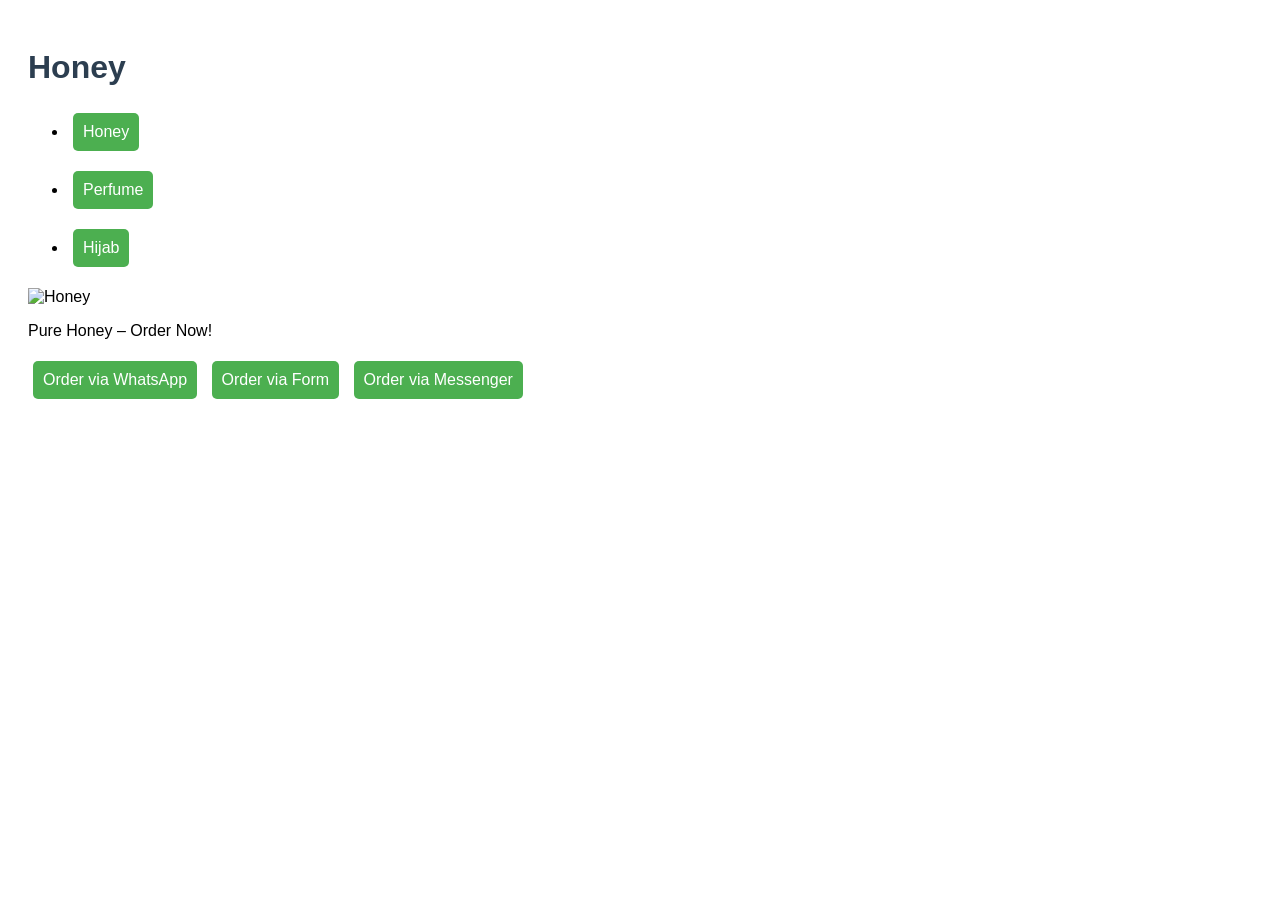
==== index.html @ a89455a1 "Add files via upload" ====
<!DOCTYPE html>
<html lang="en">
<head>
<meta charset="UTF-8">
<meta name="viewport" content="width=device-width, initial-scale=1.0">
<link rel="stylesheet" href="../../style.css">
<title>Honey – Safa Noor</title>
</head>
<body>
<h1>Honey</h1>
<ul>
  <li><a href="p/honey/index.html">Honey</a></li>
  <li><a href="p/perfume/index.html">Perfume</a></li>
  <li><a href="p/hijab/index.html">Hijab</a></li>
</ul>

<img src="honey.jpg" alt="Honey" width="300">
<p>Pure Honey – Order Now!</p>
<a href="https://wa.me/+8801949805239?text=Hi%20Safa%20Noor,%20I%20want%20to%20order%20Honey" target="_blank">Order via WhatsApp</a>
<a href="https://forms.gle/YOUR_FORM_LINK" target="_blank">Order via Form</a>
<a href="https://m.me/YOUR_FACEBOOK_PAGE" target="_blank">Order via Messenger</a>
</body>
</html>
---- style.css ----
body {
    font-family: Arial, sans-serif;
    padding: 20px;
}
h1 {
    color: #2c3e50;
}
ul li {
    margin: 10px 0;
}
a {
    display: inline-block;
    margin: 5px;
    padding: 10px;
    background-color: #4CAF50;
    color: white;
    text-decoration: none;
    border-radius: 5px;
}
img {
    max-width: 100%;
    height: auto;
}
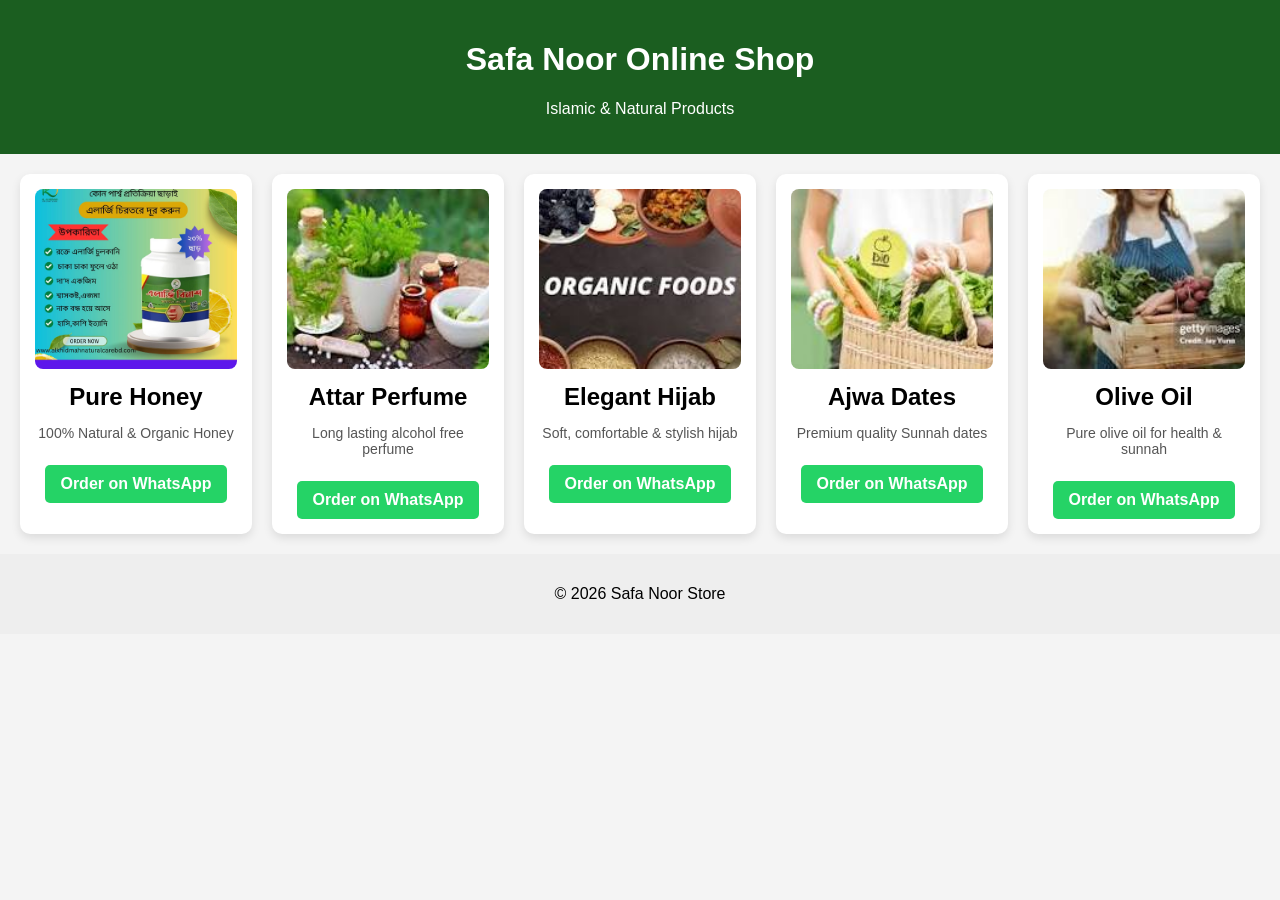
==== commit a2c0ea8e: "Add files via upload" ====
--- a/index.html
+++ b/index.html
@@ -1,23 +1,75 @@
 <!DOCTYPE html>
 <html lang="en">
 <head>
-<meta charset="UTF-8">
-<meta name="viewport" content="width=device-width, initial-scale=1.0">
-<link rel="stylesheet" href="../../style.css">
-<title>Honey – Safa Noor</title>
+  <meta charset="UTF-8">
+  <meta name="viewport" content="width=device-width, initial-scale=1.0">
+  <title>Safa Noor Online Shop</title>
+  <link rel="stylesheet" href="style.css">
 </head>
 <body>
-<h1>Honey</h1>
-<ul>
-  <li><a href="p/honey/index.html">Honey</a></li>
-  <li><a href="p/perfume/index.html">Perfume</a></li>
-  <li><a href="p/hijab/index.html">Hijab</a></li>
-</ul>
 
-<img src="honey.jpg" alt="Honey" width="300">
-<p>Pure Honey – Order Now!</p>
-<a href="https://wa.me/+8801949805239?text=Hi%20Safa%20Noor,%20I%20want%20to%20order%20Honey" target="_blank">Order via WhatsApp</a>
-<a href="https://forms.gle/YOUR_FORM_LINK" target="_blank">Order via Form</a>
-<a href="https://m.me/YOUR_FACEBOOK_PAGE" target="_blank">Order via Messenger</a>
+<header>
+  <h1>Safa Noor Online Shop</h1>
+  <p>Islamic & Natural Products</p>
+</header>
+
+<section class="products">
+
+  <!-- Product 1 -->
+  <div class="card">
+    <img src="images/honey.jpg" alt="Pure Honey">
+    <h2>Pure Honey</h2>
+    <p>100% Natural & Organic Honey</p>
+    <a href="https://wa.me/8801949805239?text=I%20want%20to%20order%20Pure%20Honey" target="_blank">
+      Order on WhatsApp
+    </a>
+  </div>
+
+  <!-- Product 2 -->
+  <div class="card">
+    <img src="images/perfume.jpg" alt="Attar Perfume">
+    <h2>Attar Perfume</h2>
+    <p>Long lasting alcohol free perfume</p>
+    <a href="https://wa.me/8801949805239?text=I%20want%20to%20order%20Attar%20Perfume" target="_blank">
+      Order on WhatsApp
+    </a>
+  </div>
+
+  <!-- Product 3 -->
+  <div class="card">
+    <img src="images/hijab.jpg" alt="Hijab">
+    <h2>Elegant Hijab</h2>
+    <p>Soft, comfortable & stylish hijab</p>
+    <a href="https://wa.me/8801949805239?text=I%20want%20to%20order%20Hijab" target="_blank">
+      Order on WhatsApp
+    </a>
+  </div>
+
+  <!-- Product 4 -->
+  <div class="card">
+    <img src="images/dates.jpg" alt="Ajwa Dates">
+    <h2>Ajwa Dates</h2>
+    <p>Premium quality Sunnah dates</p>
+    <a href="https://wa.me/8801949805239?text=I%20want%20to%20order%20Ajwa%20Dates" target="_blank">
+      Order on WhatsApp
+    </a>
+  </div>
+
+  <!-- Product 5 -->
+  <div class="card">
+    <img src="images/oil.jpg" alt="Olive Oil">
+    <h2>Olive Oil</h2>
+    <p>Pure olive oil for health & sunnah</p>
+    <a href="https://wa.me/8801949805239?text=I%20want%20to%20order%20Olive%20Oil" target="_blank">
+      Order on WhatsApp
+    </a>
+  </div>
+
+</section>
+
+<footer>
+  <p>© 2026 Safa Noor Store</p>
+</footer>
+
 </body>
 </html>
--- a/style.css
+++ b/style.css
@@ -1,23 +1,64 @@
 body {
-    font-family: Arial, sans-serif;
-    padding: 20px;
+  margin: 0;
+  font-family: Arial, sans-serif;
+  background: #f4f4f4;
 }
-h1 {
-    color: #2c3e50;
+
+header {
+  background: #1b5e20;
+  color: white;
+  text-align: center;
+  padding: 20px;
 }
-ul li {
-    margin: 10px 0;
+
+.products {
+  display: grid;
+  grid-template-columns: repeat(auto-fit, minmax(220px, 1fr));
+  gap: 20px;
+  padding: 20px;
 }
-a {
-    display: inline-block;
-    margin: 5px;
-    padding: 10px;
-    background-color: #4CAF50;
-    color: white;
-    text-decoration: none;
-    border-radius: 5px;
+
+.card {
+  background: white;
+  border-radius: 10px;
+  padding: 15px;
+  text-align: center;
+  box-shadow: 0 4px 10px rgba(0,0,0,0.1);
 }
-img {
-    max-width: 100%;
-    height: auto;
+
+.card img {
+  width: 100%;
+  height: 180px;
+  object-fit: cover;
+  border-radius: 8px;
 }
+
+.card h2 {
+  margin: 10px 0 5px;
+}
+
+.card p {
+  font-size: 14px;
+  color: #555;
+}
+
+.card a {
+  display: inline-block;
+  margin-top: 10px;
+  padding: 10px 15px;
+  background: #25d366;
+  color: white;
+  text-decoration: none;
+  border-radius: 5px;
+  font-weight: bold;
+}
+
+.card a:hover {
+  background: #1ebe5d;
+}
+
+footer {
+  text-align: center;
+  padding: 15px;
+  background: #eee;
+}
